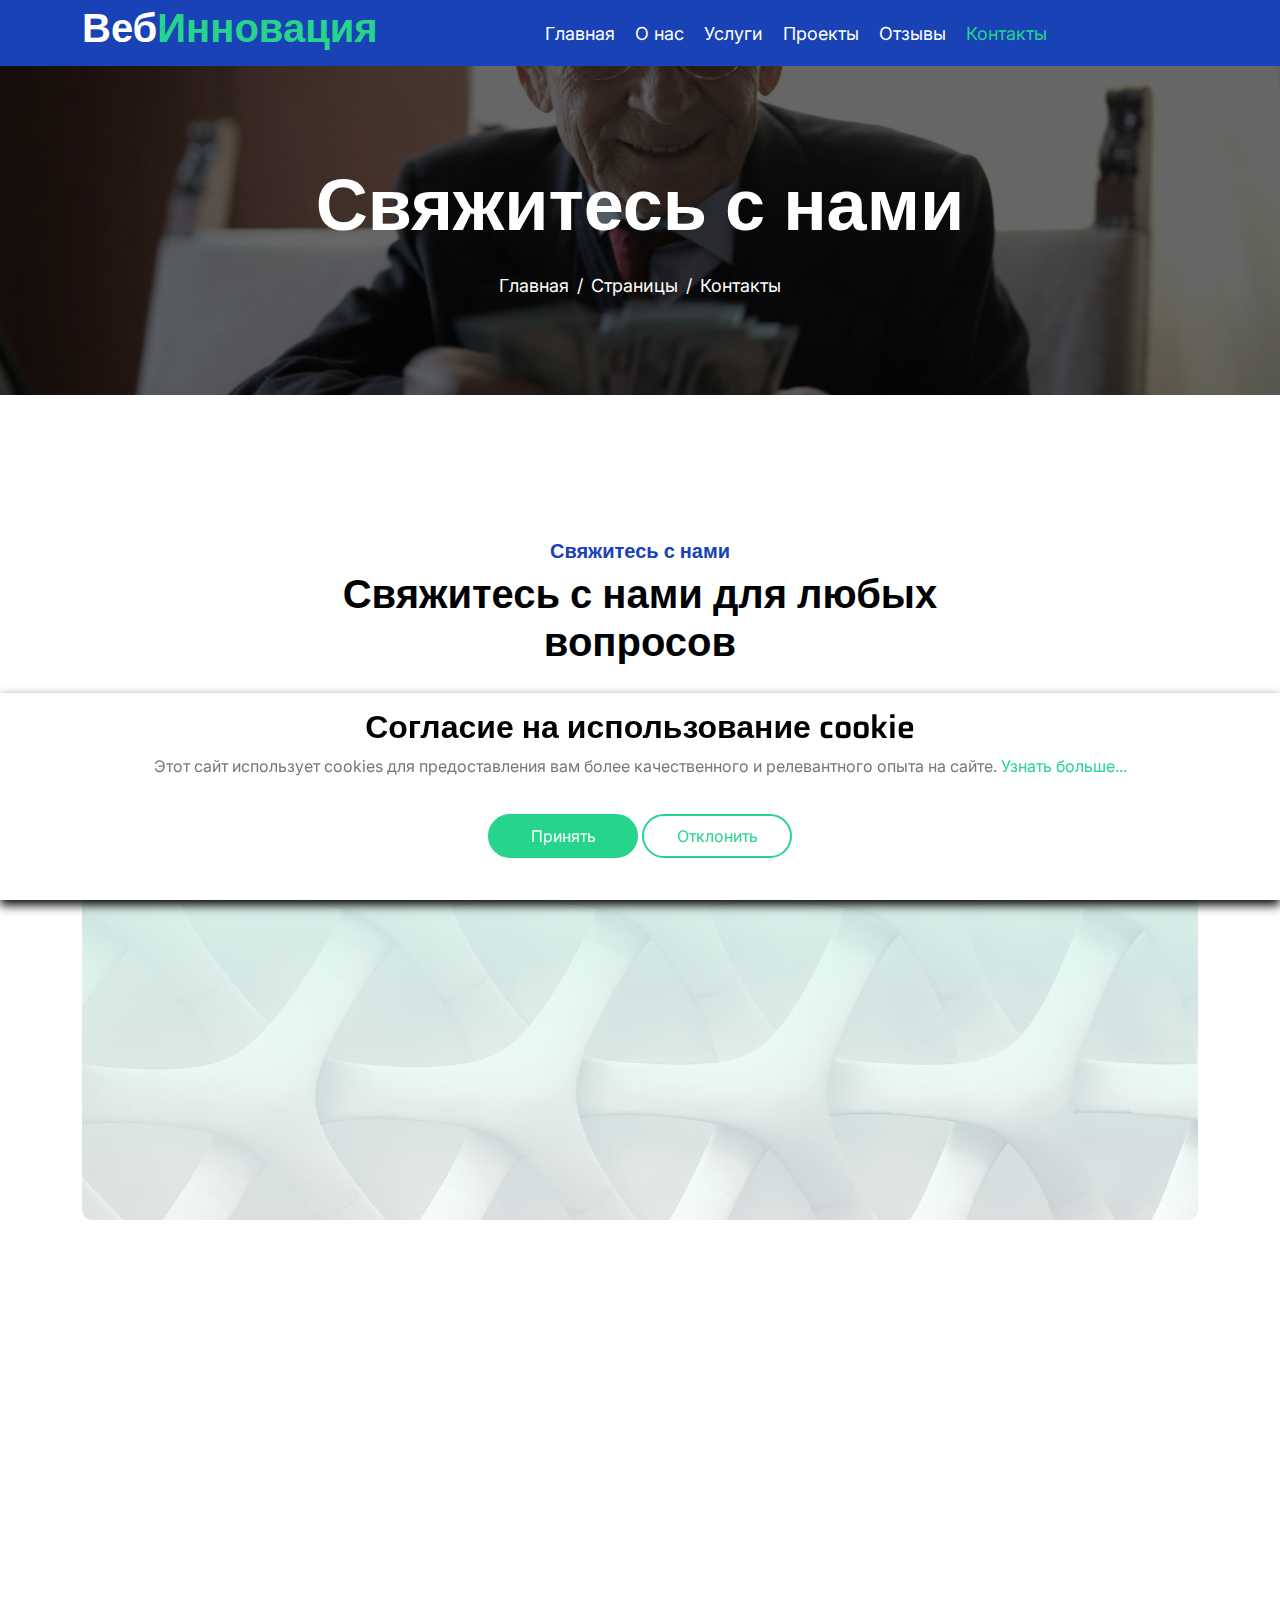
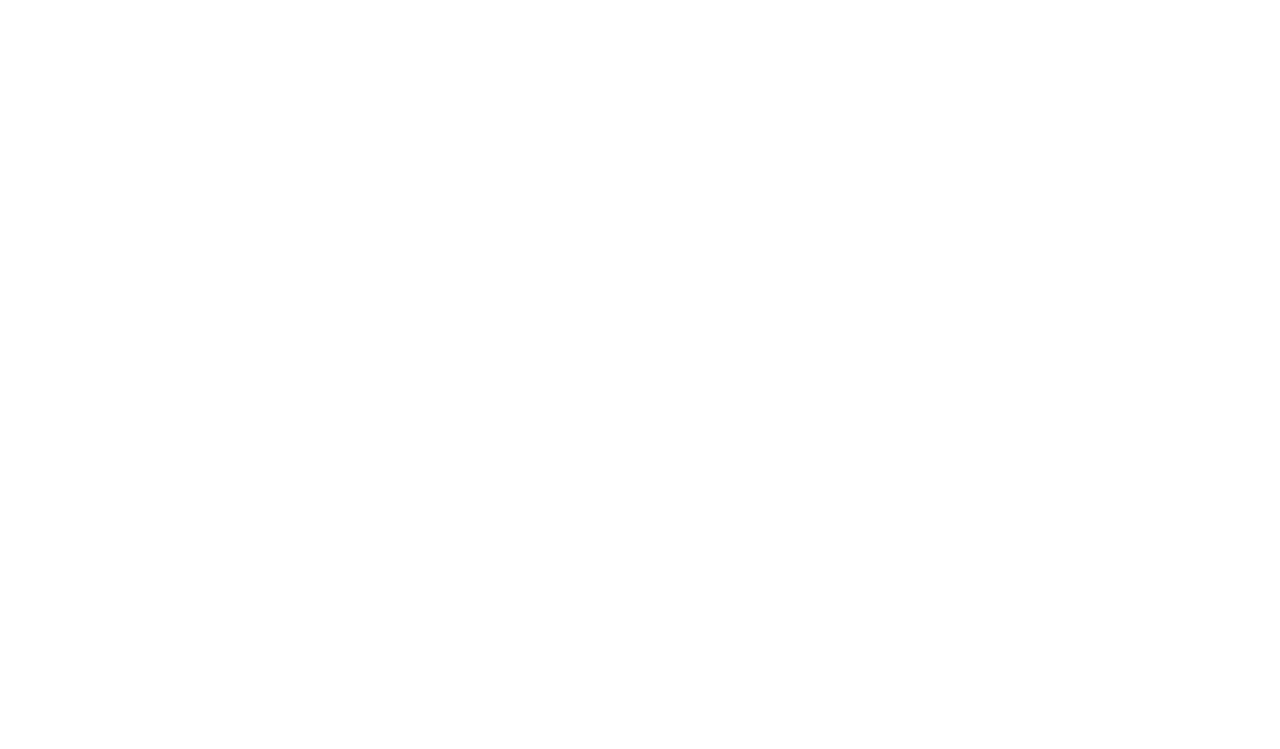
==== contact.html @ dcd6e744 "WIP" ====
<!DOCTYPE html>
<html lang="en">
    <head>
        <meta charset="utf-8" />
        <title>ВебИнновация</title>
        <meta content="width=device-width, initial-scale=1.0" name="viewport" />
        <meta content="" name="keywords" />
        <meta content="" name="description" />

        <link rel="shortcut icon" href="img/favicon.png" type="image/x-icon" />

        <!-- Google Web Fonts -->
        <link rel="preconnect" href="https://fonts.googleapis.com" />
        <link rel="preconnect" href="https://fonts.gstatic.com" crossorigin />
        <link
            href="https://fonts.googleapis.com/css2?family=Inter:wght@400;500;600&family=Saira:wght@500;600;700&display=swap"
            rel="stylesheet"
        />

        <!-- Icon Font Stylesheet -->
        <link
            href="https://cdnjs.cloudflare.com/ajax/libs/font-awesome/5.10.0/css/all.min.css"
            rel="stylesheet"
        />
        <link
            href="https://cdn.jsdelivr.net/npm/bootstrap-icons@1.4.1/font/bootstrap-icons.css"
            rel="stylesheet"
        />

        <!-- Libraries Stylesheet -->
        <link href="lib/animate/animate.min.css" rel="stylesheet" />
        <link
            href="lib/owlcarousel/assets/owl.carousel.min.css"
            rel="stylesheet"
        />

        <!-- Customized Bootstrap Stylesheet -->
        <link href="css/bootstrap.min.css" rel="stylesheet" />

        <!-- Template Stylesheet -->
        <link href="css/style.css" rel="stylesheet" />
    </head>

    <body>
        <!-- Spinner Start -->
        <div
            id="spinner"
            class="show position-fixed translate-middle w-100 vh-100 top-50 start-50 d-flex align-items-center justify-content-center"
        >
            <div class="spinner-grow text-primary" role="status"></div>
        </div>
        <!-- Spinner End -->

        <!-- Navbar Start -->
        <div class="container-fluid bg-primary">
            <div class="container">
                <nav class="navbar navbar-dark navbar-expand-lg py-0">
                    <a href="index.html" class="navbar-brand">
                        <h1 class="text-white fw-bold d-block">
                            Веб<span class="text-secondary">Инновация</span>
                        </h1>
                    </a>
                    <button
                        type="button"
                        class="navbar-toggler me-0"
                        data-bs-toggle="collapse"
                        data-bs-target="#navbarCollapse"
                    >
                        <span class="navbar-toggler-icon"></span>
                    </button>
                    <div
                        class="collapse navbar-collapse bg-transparent"
                        id="navbarCollapse"
                    >
                        <div class="navbar-nav ms-auto mx-xl-auto p-0">
                            <a href="index.html" class="nav-item nav-link"
                                >Главная</a
                            >
                            <a href="about.html" class="nav-item nav-link"
                                >О нас</a
                            >
                            <a href="service.html" class="nav-item nav-link"
                                >Услуги</a
                            >
                            <a href="project.html" class="nav-item nav-link"
                                >Проекты</a
                            >
                            <a href="testimonial.html" class="nav-item nav-link"
                                >Отзывы</a
                            >
                            <a
                                href="contact.html"
                                class="nav-item nav-link active"
                                >Контакты</a
                            >
                        </div>
                    </div>
                </nav>
            </div>
        </div>
        <!-- Navbar End -->

        <!-- Page Header Start -->
        <div class="container-fluid page-header py-5">
            <div class="container text-center py-5">
                <h1 class="display-2 text-white mb-4 animated slideInDown">
                    Свяжитесь с нами
                </h1>
                <nav aria-label="breadcrumb animated slideInDown">
                    <ol class="breadcrumb justify-content-center mb-0">
                        <li class="breadcrumb-item"><a href="#">Главная</a></li>
                        <li class="breadcrumb-item">
                            <a href="#">Страницы</a>
                        </li>
                        <li class="breadcrumb-item" aria-current="page">
                            Контакты
                        </li>
                    </ol>
                </nav>
            </div>
        </div>
        <!-- Page Header End -->

        <!-- Contact Start -->
        <div class="container-fluid py-5 mt-5">
            <div class="container py-5">
                <div
                    class="text-center mx-auto pb-5 wow fadeIn"
                    data-wow-delay=".3s"
                    style="max-width: 600px"
                >
                    <h5 class="text-primary">Свяжитесь с нами</h5>
                    <h1 class="mb-3">Свяжитесь с нами для любых вопросов</h1>
                </div>
                <div class="contact-detail position-relative p-5">
                    <div class="row g-5 mb-5 justify-content-center">
                        <div
                            class="col-xl-12 col-lg-12 wow fadeIn"
                            data-wow-delay=".3s"
                        >
                            <div class="d-flex bg-light p-3 rounded">
                                <div
                                    class="flex-shrink-0 btn-square bg-secondary rounded-circle"
                                    style="width: 64px; height: 64px"
                                >
                                    <i
                                        class="fas fa-map-marker-alt text-white"
                                    ></i>
                                </div>
                                <div class="ms-3">
                                    <h4 class="text-primary">Адрес</h4>
                                    <a
                                        href="https://goo.gl/maps/Zd4BCynmTb98ivUJ6"
                                        target="_blank"
                                        class="h5"
                                    >
                                        401 улица Йорк, офис 1004, Алматы,
                                        Казахстан, 050000</a
                                    >
                                </div>
                            </div>
                        </div>
                        <div
                            class="col-xl-6 col-lg-6 wow fadeIn"
                            data-wow-delay=".5s"
                        >
                            <div class="d-flex bg-light p-3 rounded">
                                <div
                                    class="flex-shrink-0 btn-square bg-secondary rounded-circle"
                                    style="width: 64px; height: 64px"
                                >
                                    <i class="fa fa-phone text-white"></i>
                                </div>
                                <div class="ms-3">
                                    <h4 class="text-primary">Позвоните нам</h4>
                                    <a
                                        class="h5"
                                        href="tel:+0123456789"
                                        target="_blank"
                                        >+77717654321</a
                                    >
                                </div>
                            </div>
                        </div>
                        <div
                            class="col-xl-6 col-lg-6 wow fadeIn"
                            data-wow-delay=".7s"
                        >
                            <div class="d-flex bg-light p-3 rounded">
                                <div
                                    class="flex-shrink-0 btn-square bg-secondary rounded-circle"
                                    style="width: 64px; height: 64px"
                                >
                                    <i class="fa fa-envelope text-white"></i>
                                </div>
                                <div class="ms-3">
                                    <h4 class="text-primary">Напишите нам</h4>
                                    <a
                                        class="h5"
                                        href="mailto:info@example.com"
                                        target="_blank"
                                        >web_innovation@gmail.com</a
                                    >
                                </div>
                            </div>
                        </div>
                    </div>
                    <div class="row g-5">
                        <div class="col-lg-6 wow fadeIn" data-wow-delay=".3s">
                            <div class="p-5 h-100 rounded contact-map">
                                <iframe
                                    src="https://www.google.com/maps/embed?pb=!1m18!1m12!1m3!1d45616.436317274456!2d76.91372888133905!3d43.24193992853624!2m3!1f0!2f0!3f0!3m2!1i1024!2i768!4f13.1!3m3!1m2!1s0x38836ececd7b3a3d%3A0x6e214cf545b3c82b!2sIntervale%20Kazakhstan!5e0!3m2!1suk!2sua!4v1733235180464!5m2!1suk!2sua"
                                    class="rounded w-100 h-100"
                                    style="border: 0"
                                    allowfullscreen=""
                                    loading="lazy"
                                    referrerpolicy="no-referrer-when-downgrade"
                                ></iframe>
                            </div>
                        </div>
                        <div class="col-lg-6 wow fadeIn" data-wow-delay=".5s">
                            <div class="p-5 rounded contact-form">
                                <div class="mb-4">
                                    <input
                                        type="text"
                                        class="form-control border-0 py-3"
                                        placeholder="Ваше имя"
                                    />
                                </div>
                                <div class="mb-4">
                                    <input
                                        type="email"
                                        class="form-control border-0 py-3"
                                        placeholder="Ваш email"
                                        id="email"
                                    />
                                    <div id="result" style="color: red"></div>
                                </div>
                                <div class="mb-4">
                                    <input
                                        type="text"
                                        class="form-control border-0 py-3"
                                        placeholder="Проект"
                                    />
                                </div>
                                <div class="mb-4">
                                    <textarea
                                        class="w-100 form-control border-0 py-3"
                                        rows="6"
                                        cols="10"
                                        placeholder="Сообщение"
                                    ></textarea>
                                </div>
                                <div class="text-start">
                                    <button
                                        class="btn bg-primary text-white py-3 px-5"
                                        type="button"
                                        id="submit"
                                        onclick="sendForm()"
                                    >
                                        Отправить сообщение
                                    </button>
                                </div>
                            </div>
                        </div>
                    </div>
                </div>
            </div>
        </div>
        <!-- Contact End -->

        <!-- Footer Start -->
        <div
            class="container-fluid footer bg-dark wow fadeIn"
            data-wow-delay=".3s"
        >
            <div class="container pt-5 pb-4">
                <div class="row g-5">
                    <div class="col-lg-4 col-md-6">
                        <a href="index.html">
                            <h1 class="text-white fw-bold d-block">
                                Освойте
                                <span class="text-secondary"
                                    >Бэкэнд-разработки</span
                                >
                            </h1>
                        </a>
                        <p class="mt-4 text-light">
                            Изучите основы бэкэнд-разработки и разработку
                            уникальных программных решений, включая навыки и
                            знания, необходимые для создания высококачественных
                            проектов. Наши курсы ориентированы на тех, кто хочет
                            освоить ключевые аспекты программирования и
                            разработки программных решений для уникальных
                            проектов. Регистрация на наши курсы обеспечит вам
                            доступ к персонализированным рекомендациям и
                            поддержке на пути к успеху в области
                            программирования.
                        </p>
                    </div>
                    <div class="col-lg-4 col-md-6">
                        <a href="#" class="h3 text-secondary"
                            >Ссылки для помощи</a
                        >
                        <div class="mt-4 d-flex flex-column help-link">
                            <a href="index.html" class="mb-2 text-white"
                                ><i
                                    class="fas fa-angle-right text-secondary me-2"
                                ></i
                                >Главная</a
                            >
                            <a href="about.html" class="mb-2 text-white"
                                ><i
                                    class="fas fa-angle-right text-secondary me-2"
                                ></i
                                >О нас</a
                            >
                            <a href="terms-of-use.html" class="mb-2 text-white"
                                ><i
                                    class="fas fa-angle-right text-secondary me-2"
                                ></i
                                >Условия использования</a
                            >
                            <a
                                href="privacy-policy.html"
                                class="mb-2 text-white"
                                ><i
                                    class="fas fa-angle-right text-secondary me-2"
                                ></i
                                >Политика конфиденциальности</a
                            >
                        </div>
                    </div>
                    <div class="col-lg-4 col-md-6">
                        <a href="#" class="h3 text-secondary">Контакты</a>
                        <div
                            class="text-white mt-4 d-flex flex-column contact-link"
                        >
                            <a
                                href="#"
                                class="pb-3 text-light border-bottom border-primary"
                                ><i
                                    class="fas fa-map-marker-alt text-secondary me-2"
                                ></i>
                                401 улица Йорк, офис 1004, Алматы, Казахстан,
                                050000</a
                            >
                            <a
                                href="#"
                                class="py-3 text-light border-bottom border-primary"
                                ><i
                                    class="fas fa-phone-alt text-secondary me-2"
                                ></i>
                                +77017583999</a
                            >
                            <a
                                href="#"
                                class="py-3 text-light border-bottom border-primary"
                                ><i
                                    class="fas fa-envelope text-secondary me-2"
                                ></i
                                >web_innovation@gmail.com</a
                            >
                        </div>
                    </div>
                </div>
            </div>
        </div>
        <!-- Footer End -->

        <!-- Cookie banner -->
        <div class="cookie-wrapper show">
            <div>
                <i class="bx bx-cookie"></i>
                <h2 style="text-align: center">
                    Согласие на использование cookie
                </h2>
            </div>

            <div class="data">
                <p>
                    Этот сайт использует cookies для предоставления вам более
                    качественного и релевантного опыта на сайте.
                    <a href="#">Узнать больше...</a>
                </p>
            </div>

            <div class="buttons">
                <button class="cookie-button" id="acceptBtn">Принять</button>
                <button class="cookie-button" id="declineBtn">Отклонить</button>
            </div>
        </div>
        <!-- End Cookie banner -->

        <!-- Back to Top -->
        <a
            href="#"
            class="btn btn-secondary btn-square rounded-circle back-to-top"
            ><i class="fa fa-arrow-up text-white"></i
        ></a>

        <!-- JavaScript Libraries -->
        <script src="https://ajax.googleapis.com/ajax/libs/jquery/3.6.4/jquery.min.js"></script>
        <script src="https://cdn.jsdelivr.net/npm/bootstrap@5.0.0/dist/js/bootstrap.bundle.min.js"></script>
        <script src="lib/wow/wow.min.js"></script>
        <script src="lib/easing/easing.min.js"></script>
        <script src="lib/waypoints/waypoints.min.js"></script>
        <script src="lib/owlcarousel/owl.carousel.min.js"></script>

        <!-- Template Javascript -->
        <script src="js/main.js"></script>
        <script src="js/contact-form.js"></script>
        <script src="js/cookiebanner.js"></script>
    </body>
</html>
---- css/style.css ----
/*** Spinner Start ***/

#spinner {
    opacity: 0;
    visibility: hidden;
    transition: opacity 0.8s ease-out, visibility 0s linear 0.5s;
    z-index: 99999;
}

#spinner.show {
    transition: opacity 0.8s ease-out, visibility 0s linear 0s;
    visibility: visible;
    opacity: 1;
}

/*** Spinner End ***/

/*** Button Start ***/
.btn {
    font-weight: 600;
    transition: 0.5s;
}

.btn-square {
    width: 38px;
    height: 38px;
}

.btn-sm-square {
    width: 32px;
    height: 32px;
}

.btn-md-square {
    width: 46px;
    height: 46px;
}

.btn-lg-square {
    width: 58px;
    height: 58px;
}

.btn-square,
.btn-sm-square,
.btn-md-square,
.btn-lg-square {
    padding: 0;
    display: flex;
    align-items: center;
    justify-content: center;
    font-weight: normal;
}

.back-to-top {
    position: fixed;
    width: 50px;
    height: 50px;
    right: 30px;
    bottom: 30px;
    z-index: 99;
}

/*** Button End ***/

/*** Topbar Start ***/

.topbar .top-info {
    letter-spacing: 1px;
}

.topbar .top-link {
    display: flex;
    align-items: center;
    justify-content: center;
}

.topbar .top-link a {
    margin-right: 10px;
}

#note {
    width: 500px;
    overflow: hidden;
}

#note small {
    position: relative;
    display: inline-block;
    animation: mymove 5s infinite;
    animation-timing-function: all;
}

@keyframes mymove {
    from {
        left: -100%;
    }
    to {
        left: 100%;
    }
}

/*** Topbar End ***/

/*** Navbar Start ***/
.navbar .navbar-nav {
    padding: 15px 0;
}

.navbar .navbar-nav .nav-link {
    padding: 10px;
    color: var(--bs-white);
    font-size: 18px;
    outline: none;
}

.navbar .navbar-nav .nav-link:hover,
.navbar .navbar-nav .nav-link.active {
    color: var(--bs-secondary) !important;
}

.navbar .dropdown-toggle::after {
    border: none;
    content: '\f107';
    font-family: 'font awesome 5 free';
    font-weight: 900;
    vertical-align: middle;
    margin-left: 8px;
}

@media (min-width: 992px) {
    .navbar .nav-item .dropdown-menu {
        display: block;
        visibility: hidden;
        top: 100%;
        transform: rotateX(-75deg);
        transform-origin: 0% 0%;
        transition: 0.5s;
        opacity: 0;
    }
}

.navbar .nav-item:hover .dropdown-menu {
    transform: rotateX(0deg);
    visibility: visible;
    transition: 0.5s;
    opacity: 1;
}

/*** Navbar End ***/

/*** Carousel Start ***/

.carousel-item {
    position: relative;
}

.carousel-item::after {
    content: '';
    width: 100%;
    height: 100%;
    position: absolute;
    top: 0;
    left: 0;
    background: rgba(0, 0, 0, 0.6);
}

.carousel-caption {
    height: 100%;
    display: flex;
    align-items: center;
    justify-content: center;
    z-index: 1;
}

.carousel-item p {
    max-width: 700px;
    margin: 0 auto 35px auto;
}

.carousel-control-prev {
    width: 90px;
    height: 60px;
    position: absolute;
    top: 50%;
    left: 0;
    background: var(--bs-primary);
    border-radius: 0 50px 50px 0;
    opacity: 1;
}

.carousel-control-prev:hover {
    background: var(--bs-secondary);
    transition: 0.8s;
}

.carousel-control-next {
    width: 90px;
    height: 60px;
    position: absolute;
    top: 50%;
    right: 0;
    background: var(--bs-primary);
    border-radius: 50px 0 0 50px;
    opacity: 1;
}

.carousel-control-next:hover {
    background: var(--bs-secondary);
    transition: 0.8s;
}

.carousel-caption .carousel-content a button.carousel-content-btn1 {
    background: var(--bs-secondary);
    color: var(--bs-dark);
    opacity: 1;
    border: 0;
    border-radius: 20px;
}

.carousel-caption .carousel-content a button.carousel-content-btn1:hover {
    background: var(--bs-primary);
    color: #ffffff;
    border: 0;
    opacity: 1;
    transition: 1s;
    border-radius: 20px;
}

.carousel-caption .carousel-content a button.carousel-content-btn2 {
    background: var(--bs-primary);
    color: var(--bs-white);
    opacity: 1;
    border: 0;
    border-radius: 20px;
}

.carousel-caption .carousel-content a button.carousel-content-btn2:hover {
    background: var(--bs-secondary);
    color: var(--bs-dark);
    border: 0;
    opacity: 1;
    transition: 1s;
    border-radius: 20px;
}

#carouselId .carousel-indicators li {
    width: 30px;
    height: 10px;
    background: var(--bs-primary);
    margin: 10px;
    border-radius: 30px;
    opacity: 1;
}

#carouselId .carousel-indicators li:hover {
    background: var(--bs-secondary);
    opacity: 1;
}

@media (max-width: 992px) {
    .carousel-item {
        min-height: 500px;
    }

    .carousel-item img {
        min-height: 500px;
        object-fit: cover;
    }

    .carousel-item h1 {
        font-size: 40px !important;
    }

    .carousel-item p {
        font-size: 16px !important;
    }
}

@media (max-width: 768px) {
    .carousel-item {
        min-height: 400px;
    }

    .carousel-item img {
        min-height: 400px;
        object-fit: cover;
    }

    .carousel-item h1 {
        font-size: 28px !important;
    }

    .carousel-item p {
        font-size: 14px !important;
    }
}

.page-header {
    background: linear-gradient(rgba(0, 0, 0, 0.6), rgba(0, 0, 0, 0.6)),
        url(../img/carousel-1.jpg) center center no-repeat;
    background-size: cover;
}

.page-header .breadcrumb-item + .breadcrumb-item::before {
    color: var(--bs-white);
}

.page-header .breadcrumb-item,
.page-header .breadcrumb-item a {
    font-size: 18px;
    color: var(--bs-white);
}

/*** Carousel End ***/

/*** Services Start ***/

.services .services-item {
    box-shadow: 0 0 60px rgba(0, 0, 0, 0.2);
    width: 100%;
    height: 100%;
    border-radius: 10px;
    padding: 10px 0;
    position: relative;
}

.services-content::after {
    position: absolute;
    content: '';
    width: 100%;
    height: 0;
    top: 0;
    left: 0;
    border-radius: 10px 10px 0 0;
    background: rgba(3, 43, 243, 0.8);
    transition: 0.5s;
}

.services-content::after {
    top: 0;
    bottom: auto;
    border-radius: 10px 10px 10px 10px;
}

.services-item:hover .services-content::after {
    height: 100%;
    opacity: 1;
    transition: 0.5s;
}

.services-item:hover .services-content-icon {
    position: relative;
    z-index: 2;
}

.services-item .services-content-icon i,
.services-item .services-content-icon p {
    transition: 0.5s;
}

.services-item:hover .services-content-icon i {
    color: var(--bs-secondary) !important;
}

.services-item:hover .services-content-icon p {
    color: var(--bs-white);
}

/*** Services End ***/

/*** Project Start ***/

.project-img {
    position: relative;
    padding: 15px;
}

.project-img::before {
    content: '';
    position: absolute;
    width: 150px;
    height: 150px;
    top: 0;
    left: 0;
    background: var(--bs-secondary);
    border-radius: 10px;
    opacity: 1;
    z-index: -1;
    transition: 0.5s;
}

.project-img::after {
    content: '';
    width: 150px;
    height: 150px;
    position: absolute;
    right: 0;
    bottom: 0;
    background: var(--bs-primary);
    border-radius: 10px;
    opacity: 1;
    z-index: -1;
    transition: 0.5s;
}

.project-content {
    position: absolute;
    width: 100%;
    height: 100%;
    top: 0;
    left: 0;
    display: flex;
    align-items: center;
    justify-content: center;
    opacity: 0;
}

.project-content a {
    display: inline-block;
    padding: 20px 25px;
    background: var(--bs-primary);
    border-radius: 10px;
}

.project-item:hover .project-content {
    opacity: 1;
    transition: 0.5s;
}

.project-item:hover .project-img::before,
.project-item:hover .project-img::after {
    opacity: 0;
}

/*** Project End ***/

/*** Blog Start ***/
.blog-item .blog-btn {
    z-index: 2;
}

.blog-btn .blog-btn-icon {
    height: 50px;
    position: relative;
    overflow: hidden;
}

.blog-btn-icon .blog-icon-2 {
    display: flex;
    position: absolute;
    top: 6px;
    left: -140px;
}

.blog-btn-icon:hover .blog-icon-2 {
    transition: 1s;
    left: 5px;
    top: 6px;
    padding-bottom: 5px;
}
.blog-icon-1 {
    position: relative;
    top: -4px;
}
.blog-btn-icon:hover .blog-icon-1 {
    top: 0;
    right: -140px;
    transition: 1s;
}

/*** Blog End ***/

/*** Team Start ***/

.team-item {
    border-top: 30px solid var(--bs-secondary) !important;
    background: rgba(239, 239, 241, 0.8);
}

.team-content::before {
    height: 200px;
    display: block;
    content: '';
    position: relative;
    top: -101px;
    background: var(--bs-secondary);
    clip-path: polygon(50% 50%, 100% 50%, 50% 100%, 0% 50%);
    padding: 60px;
    opacity: 1;
}

.team-img-icon {
    position: relative;
    margin-top: -200px;
    padding: 30px;
    padding-bottom: 0;
}

.team-img {
    border: 15px solid var(--bs-white);
}

.team-img img {
    border: 10px solid var(--bs-secondary);
    transition: 0.5s;
}

.team-item:hover h4 {
    color: var(--bs-primary);
    transition: 0.5s;
}

.team-item:hover .team-img img {
    transform: scale(1.05);
    border: 10px solid var(--bs-secondary);
}

.team-carousel .owl-stage {
    position: relative;
    width: 100%;
    height: 100%;
}

.team-carousel .owl-nav {
    position: absolute;
    top: -100px;
    right: 50px;
    display: flex;
}

.team-carousel .owl-nav .owl-prev,
.team-carousel .owl-nav .owl-next {
    width: 56px;
    height: 56px;
    border-radius: 56px;
    margin-left: 15px;
    background: var(--bs-secondary);
    color: var(--bs-white);
    display: flex;
    align-items: center;
    justify-content: center;
    transition: 0.5s;
}

.team-carousel .owl-nav .owl-prev:hover,
.team-carousel .owl-nav .owl-next:hover {
    background: var(--bs-primary);
    color: var(--bs-white);
}

@media (max-width: 992px) {
    .team-carousel {
        margin-top: 3rem;
    }

    .team-carousel .owl-nav {
        top: -85px;
        left: 50%;
        right: auto;
        transform: translateX(-50%);
        margin-left: -15px;
    }
}

/*** Team End ***/

/*** Testimonial Start ***/

.testimonial-item {
    background: #e3f0eb;
}

.testimonial-carousel .owl-dots {
    margin-top: 15px;
    display: flex;
    align-items: flex-end;
    justify-content: center;
}

.testimonial-carousel .owl-dot {
    position: relative;
    display: inline-block;
    margin: 0 5px;
    width: 15px;
    height: 15px;
    background: #c1dad0;
    border-radius: 15px;
    transition: 0.5s;
}

.testimonial-carousel .owl-dot.active {
    width: 30px;
    background: var(--bs-primary);
}

.testimonial-carousel .owl-item.center {
    position: relative;
    z-index: 1;
}

.testimonial-carousel .owl-item .testimonial-item {
    transition: 0.5s;
}

.testimonial-carousel .owl-item.center .testimonial-item {
    background: #ffffff !important;
    box-shadow: 0 0 30px #dddddd;
}

/*** Testimonial End ***/

/*** Contact Start ***/
.contact-detail::before {
    position: absolute;
    content: '';
    height: 50%;
    width: 100%;
    top: 0;
    left: 0;
    background: linear-gradient(rgb(210, 243, 235, 1), rgba(230, 250, 245, 0.3)),
        url(../img/background.jpg) center center no-repeat;
    background-size: cover;
    border-radius: 10px;
    z-index: -1;
}

.contact-map {
    background: #26d48c;
}

.contact-form {
    background: #26d48c;
}

/*** Contact End ***/

/*** Footer Start ***/

.footer .short-link a,
.footer .help-link a,
.footer .contact-link a {
    transition: 0.5s;
}

.footer .short-link a:hover,
.footer .help-link a:hover,
.footer .contact-link a:hover {
    letter-spacing: 1px;
}

.footer .hightech-link a:hover {
    background: var(--bs-secondary);
    border: 0;
}

/*** Footer End ***/
@import url('https://fonts.googleapis.com/css2?family=Poppins:wght@300;400;500;600&display=swap');

.cookie-wrapper {
    position: fixed;
    bottom: 0px;
    right: 0;
    width: 100%;
    background: #fff;
    padding: 15px 25px 22px;
    transition: right 0.3s ease;
    box-shadow: 0 5px 10px rgb(0, 0, 0);
    z-index: 999;
    @media (max-width: 600px) {
        width: 100%;
    }
}
.cookie-wrapper .show {
    right: 20px;
}

.hidden {
    display: none;
}
header i {
    color: #26d48c;
    font-size: 32px;
    text-align: center;
}
header h2 {
    color: #26d48c;
    font-weight: 500;
    text-align: center;
}
.data {
    text-align: center;
}
.data p a {
    color: #26d48c;
    text-decoration: none;
    text-align: center !important;
}
.data p a:hover {
    text-decoration: underline;
}
.buttons {
    padding: 20px 0px;
    text-align: center;
}
.buttons .cookie-button {
    border: 2px solid #26d48c;
    color: #fff;
    padding: 8px 0;
    background: #26d48c;
    cursor: pointer;
    width: calc(100% / 2 - 10px);
    transition: all 0.2s ease;
    max-width: 150px;
    border-radius: 30px;
}
.buttons #acceptBtn:hover {
    background-color: transparent;
    color: #26d48c;
    border-radius: 30px;
}
#declineBtn {
    background-color: #fff;
    color: #26d48c;
    border-radius: 30px;
}
#declineBtn:hover {
    background-color: #26d48c;
    color: #fff;
}
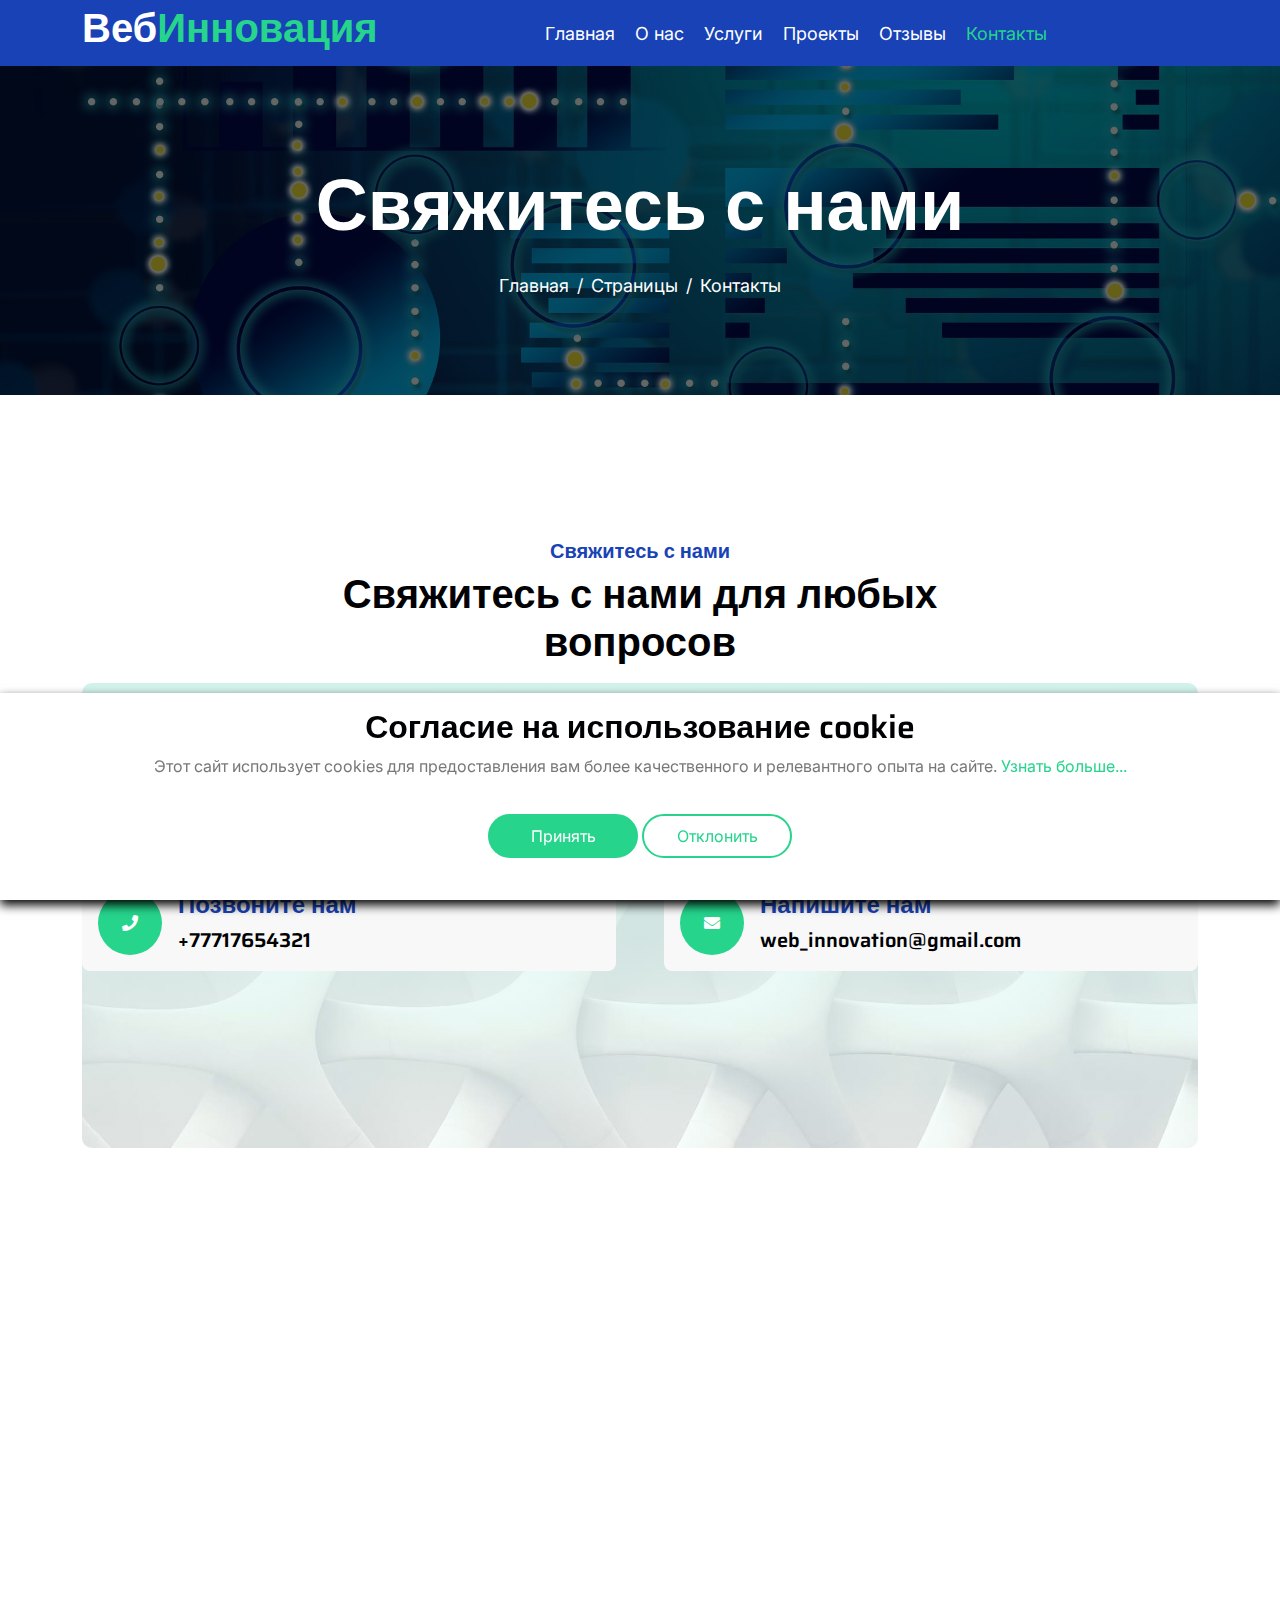
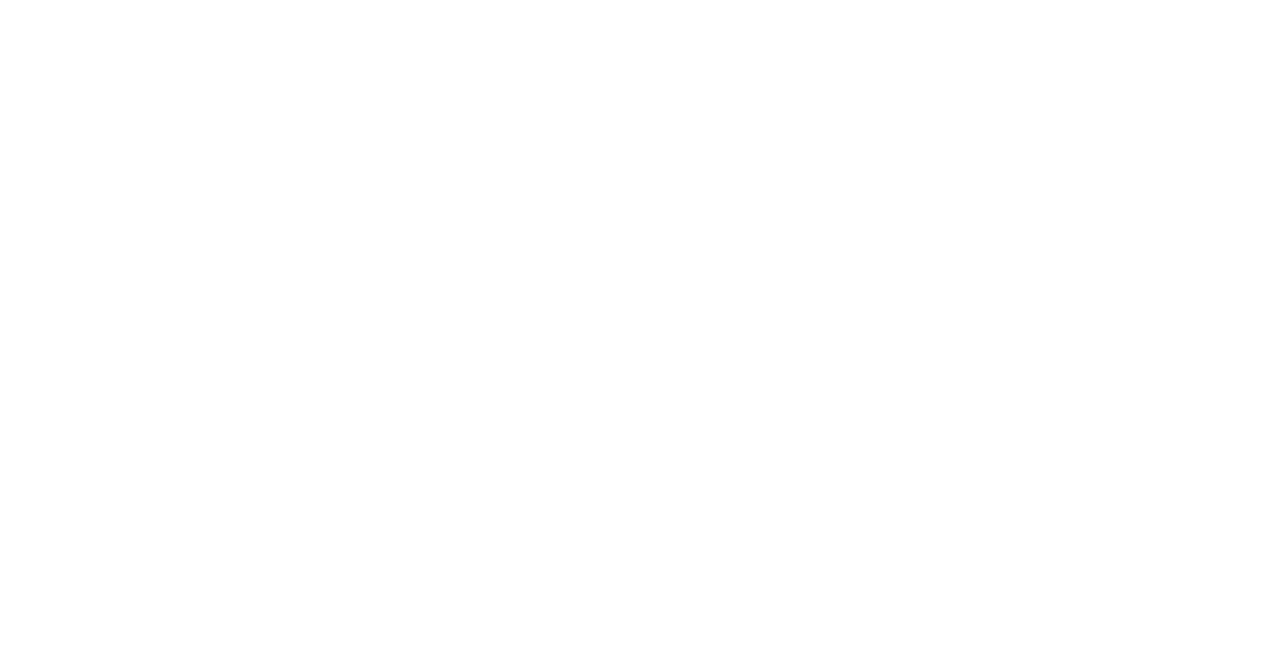
==== commit ea8f4f26: "WIP" ====
--- a/contact.html
+++ b/contact.html
@@ -122,7 +122,7 @@
         <!-- Page Header End -->
 
         <!-- Contact Start -->
-        <div class="container-fluid py-5 mt-5">
+        <div class="container-fluid py-5 mt-5" id="contact-block">
             <div class="container py-5">
                 <div
                     class="text-center mx-auto pb-5 wow fadeIn"
@@ -132,7 +132,7 @@
                     <h5 class="text-primary">Свяжитесь с нами</h5>
                     <h1 class="mb-3">Свяжитесь с нами для любых вопросов</h1>
                 </div>
-                <div class="contact-detail position-relative p-5">
+                <div class="contact-detail position-relative">
                     <div class="row g-5 mb-5 justify-content-center">
                         <div
                             class="col-xl-12 col-lg-12 wow fadeIn"
--- a/css/style.css
+++ b/css/style.css
@@ -728,3 +728,9 @@
     background-color: #26d48c;
     color: #fff;
 }
+
+@media (max-width: 772px) {
+    #contact-block .h5 {
+        font-size: 15px !important;
+    }
+}
